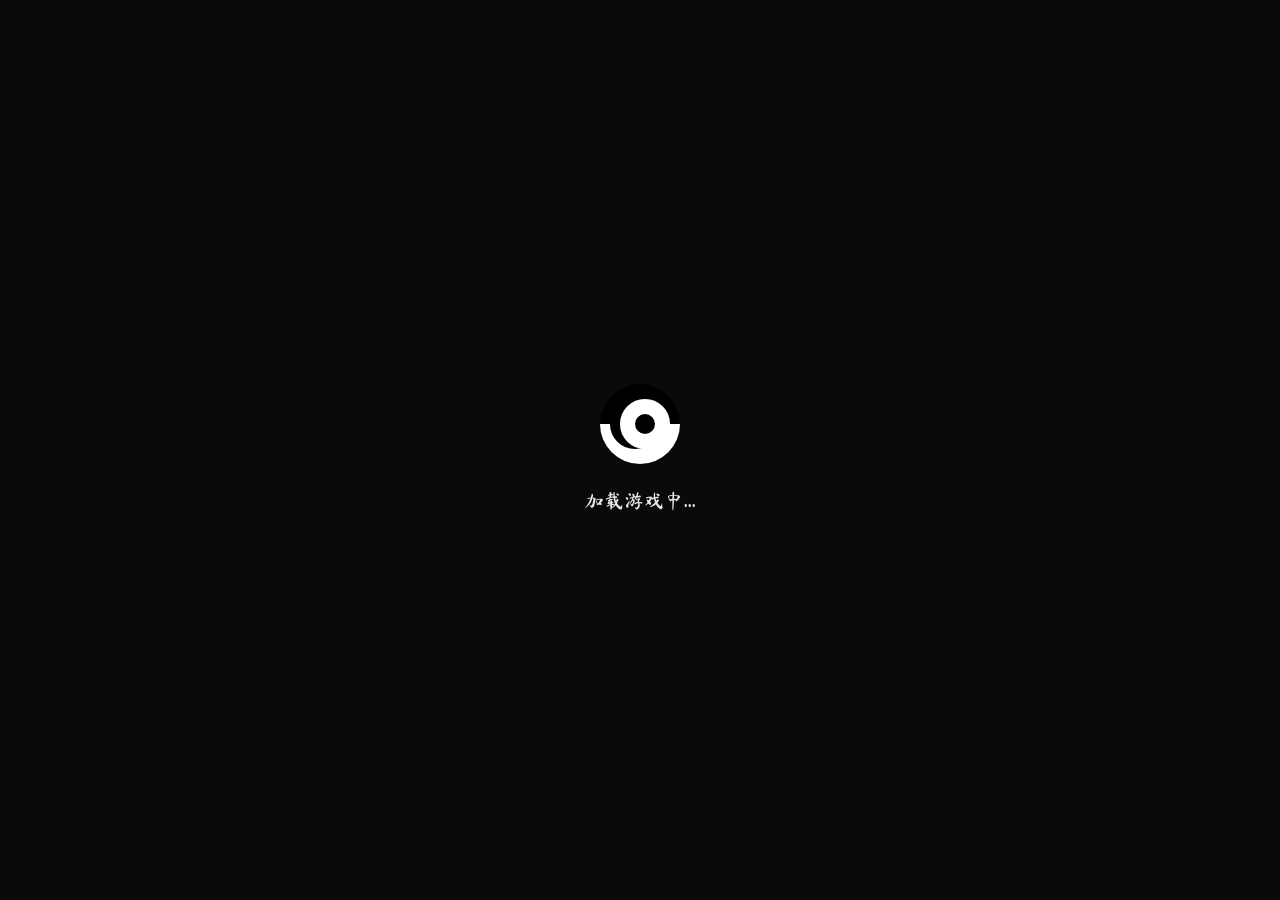
==== 游戏/index.html @ ef051c3d "init" ====
<!DOCTYPE html>
<html lang="zh-CN">
<head>
    <meta charset="UTF-8">
    <meta name="viewport" content="width=device-width, initial-scale=1.0">
    <title>悬观谜案：百年轮回 - 文字交互式解密游戏</title>
    <link rel="stylesheet" href="style.css">
    <link rel="preconnect" href="https://fonts.googleapis.com">
    <link rel="preconnect" href="https://fonts.googleapis.com">
    <link rel="preconnect" href="https://fonts.googleapis.com">
    <link href="https://fonts.googleapis.com/css2?family=Ma+Shan+Zheng&family=Noto+Serif+SC:wght@400;700&family=ZCOOL+QingKe+HuangYou&display=swap" rel="stylesheet">
    <link rel="stylesheet" href="https://cdnjs.cloudflare.com/ajax/libs/font-awesome/6.4.0/css/all.min.css">
</head>
<body>
    <div class="game-container">
        <!-- 顶部标题栏 -->
        <header class="game-header">
            <div class="header-left">
                <h1 class="game-title"><i class="fas fa-mountain-sun"></i> 悬观谜案：百年轮回</h1>
                <div class="chapter-info">第一章：风雪赴约</div>
            </div>
            <div class="header-right">
                <div class="time-display">
                    <i class="fas fa-clock"></i> <span id="game-time">2025-01-15 15:00</span>
                </div>
                <div class="weather-display">
                    <i class="fas fa-snowflake"></i> <span id="game-weather">暴雪</span>
                </div>
                <div class="sanity-display">
                    <i class="fas fa-brain"></i> 理智: <span id="sanity-value">100</span>/100
                </div>
            </div>
        </header>

        <div class="main-content">
            <!-- 左侧主游戏区域 -->
            <div class="game-area">
                <!-- 环境描述区域 -->
                <div class="scene-container">
                    <div class="scene-header">
                        <h2><i class="fas fa-map-marker-alt"></i> <span id="location-name">当前位置</span></h2>
                        <div class="location-path" id="location-path">山门 > 前院</div>
                    </div>
                    <div class="scene-description" id="scene-description">
                        <!-- 场景描述将通过JavaScript动态填充 -->
                        加载中...
                    </div>
                </div>

                <!-- 操作反馈区域 -->
                <div class="feedback-container">
                    <div class="feedback-header">
                        <h3><i class="fas fa-scroll"></i> 操作记录</h3>
                        <button class="clear-btn" id="clear-feedback"><i class="fas fa-trash"></i> 清空</button>
                    </div>
                    <div class="feedback-content" id="feedback-content">
                        <div class="feedback-item system">系统：游戏开始。欢迎来到《悬观谜案：百年轮回》。</div>
                    </div>
                </div>

                <!-- 命令输入区域 -->
                <div class="input-container">
                    <div class="input-header">
                        <h3><i class="fas fa-terminal"></i> 命令输入</h3>
                        <div class="input-hint">点击上方高亮文字互动，或在此输入命令</div>
                    </div>
                    <div class="input-area">
                        <input type="text" id="command-input" placeholder="输入命令，如：查看 石狮、前往 三清殿、使用 钥匙...">
                        <button id="send-command"><i class="fas fa-paper-plane"></i> 执行</button>
                    </div>
                </div>
            </div>

            <!-- 右侧信息面板 -->
            <div class="sidebar">
                <!-- 快捷按钮区域 -->
                <div class="quick-buttons">
                    <button class="quick-btn" id="btn-inventory">
                        <i class="fas fa-backpack"></i> 道具 <span class="badge" id="inventory-count">0/12</span>
                    </button>
                    <button class="quick-btn" id="btn-map">
                        <i class="fas fa-map"></i> 地图
                    </button>
                    <button class="quick-btn" id="btn-notebook">
                        <i class="fas fa-book"></i> 笔记 <span class="badge" id="clue-count">0</span>
                    </button>
                    <button class="quick-btn" id="btn-tasks">
                        <i class="fas fa-tasks"></i> 任务 <span class="badge" id="task-count">0</span>
                    </button>
                    <button class="quick-btn" id="btn-save">
                        <i class="fas fa-save"></i> 保存
                    </button>
                    <button class="quick-btn" id="btn-load">
                        <i class="fas fa-folder-open"></i> 加载
                    </button>
                    <button class="quick-btn" id="btn-settings">
                        <i class="fas fa-cog"></i> 设置
                    </button>
                    <button class="quick-btn" id="btn-help">
                        <i class="fas fa-question-circle"></i> 帮助
                    </button>
                </div>

                <!-- 道具库存面板 -->
                <div class="panel inventory-panel" id="inventory-panel">
                    <div class="panel-header">
                        <h3><i class="fas fa-backpack"></i> 道具库存</h3>
                        <button class="panel-close" id="close-inventory"><i class="fas fa-times"></i></button>
                    </div>
                    <div class="panel-content">
                        <div class="inventory-grid" id="inventory-grid">
                            <!-- 道具槽位将通过JavaScript动态生成 -->
                        </div>
                        <div class="selected-item" id="selected-item-info">
                            <p>点击道具查看详细信息</p>
                        </div>
                        <div class="item-actions" id="item-actions">
                            <button class="action-btn" id="use-item" disabled><i class="fas fa-hand-pointer"></i> 使用</button>
                            <button class="action-btn" id="examine-item" disabled><i class="fas fa-search"></i> 查看</button>
                            <button class="action-btn" id="drop-item" disabled><i class="fas fa-trash"></i> 丢弃</button>
                            <button class="action-btn" id="combine-item" disabled><i class="fas fa-link"></i> 组合</button>
                        </div>
                    </div>
                </div>

                <!-- 任务面板 -->
                <div class="panel tasks-panel" id="tasks-panel">
                    <div class="panel-header">
                        <h3><i class="fas fa-tasks"></i> 任务日志</h3>
                        <button class="panel-close" id="close-tasks"><i class="fas fa-times"></i></button>
                    </div>
                    <div class="panel-content">
                        <div class="tasks-list" id="tasks-list">
                            <!-- 任务列表将通过JavaScript动态生成 -->
                        </div>
                    </div>
                </div>

                <!-- 地图面板 -->
                <div class="panel map-panel" id="map-panel">
                    <div class="panel-header">
                        <h3><i class="fas fa-map"></i> 道观地图</h3>
                        <button class="panel-close" id="close-map"><i class="fas fa-times"></i></button>
                    </div>
                    <div class="panel-content">
                        <div class="map-display" id="map-display">
                            <!-- 地图将通过JavaScript动态生成 -->
                        </div>
                        <div class="map-legend">
                            <div class="legend-item"><span class="legend-color current"></span> 当前位置</div>
                            <div class="legend-item"><span class="legend-color visited"></span> 已探索</div>
                            <div class="legend-item"><span class="legend-color locked"></span> 未解锁</div>
                        </div>
                    </div>
                </div>

                <!-- 笔记面板 -->
                <div class="panel notebook-panel" id="notebook-panel">
                    <div class="panel-header">
                        <h3><i class="fas fa-book"></i> 调查笔记</h3>
                        <button class="panel-close" id="close-notebook"><i class="fas fa-times"></i></button>
                    </div>
                    <div class="panel-content">
                        <div class="clues-list" id="clues-list">
                            <!-- 线索列表将通过JavaScript动态生成 -->
                        </div>
                    </div>
                </div>
            </div>
        </div>

        <!-- 底部状态栏 -->
        <footer class="game-footer">
            <div class="footer-left">
                <div class="player-info">
                    <span class="player-name">林墨</span>
                    <span class="player-title">土木工程专业学生</span>
                </div>
                <div class="game-progress">
                    进度: <span id="progress-value">0%</span>
                </div>
            </div>
            <div class="footer-center">
                <div class="navigation-buttons">
                    <button class="nav-btn" id="btn-north" disabled><i class="fas fa-arrow-up"></i> 北</button>
                    <button class="nav-btn" id="btn-west" disabled><i class="fas fa-arrow-left"></i> 西</button>
                    <button class="nav-btn" id="btn-east" disabled><i class="fas fa-arrow-right"></i> 东</button>
                    <button class="nav-btn" id="btn-south" disabled><i class="fas fa-arrow-down"></i> 南</button>
                </div>
            </div>
            <div class="footer-right">
                <div class="system-info">
                    <span class="version">v1.0</span>
                    <span class="autosave" id="autosave-status"><i class="fas fa-save"></i> 自动保存: 开启</span>
                </div>
            </div>
        </footer>
    </div>

    <!-- 模态对话框 -->
    <div class="modal" id="dialog-modal">
        <div class="modal-content">
            <div class="modal-header">
                <h3 id="dialog-npc-name">对话</h3>
                <button class="modal-close" id="close-dialog"><i class="fas fa-times"></i></button>
            </div>
            <div class="modal-body">
                <div class="dialog-content" id="dialog-content">
                    <!-- 对话内容将通过JavaScript动态填充 -->
                </div>
                <div class="dialog-options" id="dialog-options">
                    <!-- 对话选项将通过JavaScript动态生成 -->
                </div>
            </div>
        </div>
    </div>

    <div class="modal" id="hint-modal">
        <div class="modal-content hint-modal">
            <div class="modal-header">
                <h3><i class="fas fa-lightbulb"></i> 提示</h3>
                <button class="modal-close" id="close-hint"><i class="fas fa-times"></i></button>
            </div>
            <div class="modal-body">
                <div class="hint-content" id="hint-content">
                    <!-- 提示内容将通过JavaScript动态填充 -->
                </div>
            </div>
        </div>
    </div>

    <div class="modal" id="item-modal">
        <div class="modal-content item-modal">
            <div class="modal-header">
                <h3 id="item-modal-title">道具详情</h3>
                <button class="modal-close" id="close-item-modal"><i class="fas fa-times"></i></button>
            </div>
            <div class="modal-body">
                <div class="item-modal-content" id="item-modal-content">
                    <!-- 道具详情内容将通过JavaScript动态填充 -->
                </div>
            </div>
        </div>
    </div>

    <!-- 交互对象详情模态框 -->
    <div class="modal" id="interactive-modal">
        <div class="modal-content interactive-modal">
            <div class="modal-header">
                <h3 id="interactive-modal-title">交互对象</h3>
                <button class="modal-close" id="close-interactive"><i class="fas fa-times"></i></button>
            </div>
            <div class="modal-body">
                <div class="interactive-modal-content" id="interactive-modal-content">
                    <!-- 交互对象详情内容将通过JavaScript动态填充 -->
                </div>
                <div class="interactive-modal-actions" id="interactive-modal-actions">
                    <!-- 交互操作按钮将通过JavaScript动态生成 -->
                </div>
            </div>
        </div>
    </div>

    <!-- 加载遮罩 -->
    <div class="loading-overlay" id="loading-overlay">
        <div class="loading-content">
            <div class="loading-spinner">
                <div class="yin-yang"></div>
            </div>
            <div class="loading-text">加载游戏中...</div>
        </div>
    </div>

    <script src="script.js"></script>
</body>
</html>
---- 游戏/style.css ----
/* 《悬观谜案：百年轮回》文字交互式解密游戏样式 */
/* 中式恐怖悬疑风格 v1.0 - 参考2023年以后风格 */

:root {
    /* 主色调 - 中式恐怖悬疑风格 */
    --color-primary: #8b0000; /* 暗红色，象征血液、朱砂 */
    --color-primary-light: #b22222;
    --color-primary-dark: #5a0000;

    /* 背景色调 */
    --color-bg-dark: #0a0a0a; /* 纯黑背景 */
    --color-bg-main: #111111; /* 主背景 */
    --color-bg-secondary: #1a1a1a; /* 次级背景 */
    --color-bg-panel: #222222; /* 面板背景 */
    --color-bg-hover: #2a2a2a; /* 悬停背景 */

    /* 文字色调 */
    --color-text-primary: #e8e8e8; /* 主要文字 */
    --color-text-secondary: #aaaaaa; /* 次要文字 */
    --color-text-muted: #666666; /* 弱化文字 */
    --color-text-highlight: #ffd700; /* 高亮文字（金色） */

    /* 交互标注颜色 */
    --color-interact-blue: #4a90e2; /* 蓝色 - 可检查 */
    --color-interact-green: #32cd32; /* 绿色 - 可收集 */
    --color-interact-yellow: #ffcc00; /* 黄色 - 重要线索 */
    --color-interact-red: #ff4444; /* 红色 - 危险/机关 */
    --color-interact-purple: #9b59b6; /* 紫色 - NPC */
    --color-interact-orange: #ff8c00; /* 橙色 - 可互动设备 */

    /* 状态颜色 */
    --color-success: #27ae60; /* 成功 */
    --color-warning: #f39c12; /* 警告 */
    --color-danger: #e74c3c; /* 危险 */
    --color-info: #3498db; /* 信息 */

    /* 边框和阴影 */
    --border-radius: 4px;
    --border-color: #333333;
    --border-color-light: #444444;
    --shadow-light: 0 2px 8px rgba(0, 0, 0, 0.3);
    --shadow-medium: 0 4px 16px rgba(0, 0, 0, 0.5);
    --shadow-heavy: 0 8px 32px rgba(139, 0, 0, 0.3);

    /* 动画 */
    --transition-fast: 0.2s ease;
    --transition-normal: 0.3s ease;
    --transition-slow: 0.5s ease;

    /* 字体 */
    --font-heading: 'Ma Shan Zheng', 'Noto Serif SC', serif;
    --font-body: 'Noto Serif SC', serif;
    --font-mono: 'ZCOOL QingKe HuangYou', monospace;
}

/* 基础样式重置 */
* {
    margin: 0;
    padding: 0;
    box-sizing: border-box;
}

body {
    font-family: var(--font-body);
    font-size: 16px;
    line-height: 1.6;
    color: var(--color-text-primary);
    background-color: var(--color-bg-dark);
    background-image:
        radial-gradient(circle at 10% 20%, rgba(139, 0, 0, 0.05) 0%, transparent 20%),
        radial-gradient(circle at 90% 80%, rgba(139, 0, 0, 0.05) 0%, transparent 20%);
    min-height: 100vh;
    overflow-x: hidden;
}

/* 游戏容器 */
.game-container {
    display: flex;
    flex-direction: column;
    min-height: 100vh;
    max-width: 1600px;
    margin: 0 auto;
    background-color: var(--color-bg-main);
    box-shadow: var(--shadow-heavy);
    position: relative;
    overflow: hidden;
}

/* 顶部标题栏 */
.game-header {
    display: flex;
    justify-content: space-between;
    align-items: center;
    padding: 12px 24px;
    background-color: var(--color-bg-secondary);
    border-bottom: 2px solid var(--color-primary);
    position: relative;
    overflow: hidden;
}

.game-header::before {
    content: "";
    position: absolute;
    top: 0;
    left: 0;
    right: 0;
    height: 1px;
    background: linear-gradient(90deg, transparent, var(--color-primary), transparent);
    animation: pulse 3s infinite;
}

@keyframes pulse {
    0%, 100% { opacity: 0.3; }
    50% { opacity: 0.8; }
}

.header-left {
    display: flex;
    flex-direction: column;
    gap: 4px;
}

.game-title {
    font-family: var(--font-heading);
    font-size: 24px;
    color: var(--color-text-primary);
    display: flex;
    align-items: center;
    gap: 10px;
}

.game-title i {
    color: var(--color-primary);
}

.chapter-info {
    font-family: var(--font-mono);
    font-size: 14px;
    color: var(--color-text-secondary);
    background-color: rgba(139, 0, 0, 0.1);
    padding: 2px 8px;
    border-radius: var(--border-radius);
    border-left: 2px solid var(--color-primary);
}

.header-right {
    display: flex;
    gap: 20px;
    align-items: center;
}

.time-display, .weather-display, .sanity-display {
    display: flex;
    align-items: center;
    gap: 6px;
    font-size: 14px;
    padding: 4px 10px;
    background-color: rgba(0, 0, 0, 0.3);
    border-radius: var(--border-radius);
    border: 1px solid var(--border-color);
}

.time-display i, .weather-display i, .sanity-display i {
    color: var(--color-primary);
}

#sanity-value {
    font-weight: bold;
    color: var(--color-text-highlight);
}

/* 主内容区域 */
.main-content {
    display: flex;
    flex: 1;
    min-height: 0;
}

/* 左侧游戏区域 */
.game-area {
    flex: 1;
    display: flex;
    flex-direction: column;
    padding: 20px;
    gap: 20px;
    min-width: 0;
}

/* 场景容器 */
.scene-container {
    background-color: var(--color-bg-panel);
    border-radius: var(--border-radius);
    border: 1px solid var(--border-color);
    box-shadow: var(--shadow-light);
    overflow: hidden;
}

.scene-header {
    display: flex;
    justify-content: space-between;
    align-items: center;
    padding: 12px 20px;
    background-color: rgba(139, 0, 0, 0.1);
    border-bottom: 1px solid var(--border-color);
}

.scene-header h2 {
    font-size: 18px;
    display: flex;
    align-items: center;
    gap: 8px;
}

.scene-header i {
    color: var(--color-primary);
}

.location-path {
    font-family: var(--font-mono);
    font-size: 14px;
    color: var(--color-text-secondary);
}

.scene-description {
    padding: 20px;
    line-height: 1.8;
    font-size: 17px;
    min-height: 200px;
    max-height: 400px;
    overflow-y: auto;
}

/* 交互标注颜色样式 */
.interactable {
    cursor: pointer;
    padding: 1px 3px;
    border-radius: 2px;
    transition: all var(--transition-fast);
    text-decoration: underline;
    text-decoration-style: dotted;
    text-underline-offset: 3px;
}

.interactable:hover {
    text-decoration-style: solid;
    filter: brightness(1.2);
}

.blue-highlight {
    color: var(--color-interact-blue);
    text-decoration-color: var(--color-interact-blue);
}

.green-highlight {
    color: var(--color-interact-green);
    text-decoration-color: var(--color-interact-green);
}

.yellow-highlight {
    color: var(--color-interact-yellow);
    text-decoration-color: var(--color-interact-yellow);
}

.red-highlight {
    color: var(--color-interact-red);
    text-decoration-color: var(--color-interact-red);
}

.purple-highlight {
    color: var(--color-interact-purple);
    text-decoration-color: var(--color-interact-purple);
}

.orange-highlight {
    color: var(--color-interact-orange);
    text-decoration-color: var(--color-interact-orange);
}

/* 操作反馈区域 */
.feedback-container {
    background-color: var(--color-bg-panel);
    border-radius: var(--border-radius);
    border: 1px solid var(--border-color);
    box-shadow: var(--shadow-light);
    overflow: hidden;
    flex: 0 0 200px;
    display: flex;
    flex-direction: column;
}

.feedback-header {
    display: flex;
    justify-content: space-between;
    align-items: center;
    padding: 10px 20px;
    background-color: rgba(0, 0, 0, 0.2);
    border-bottom: 1px solid var(--border-color);
}

.feedback-header h3 {
    font-size: 16px;
    display: flex;
    align-items: center;
    gap: 8px;
}

.clear-btn {
    background-color: transparent;
    border: 1px solid var(--border-color);
    color: var(--color-text-secondary);
    padding: 4px 10px;
    border-radius: var(--border-radius);
    cursor: pointer;
    font-size: 12px;
    transition: all var(--transition-fast);
}

.clear-btn:hover {
    background-color: rgba(139, 0, 0, 0.1);
    color: var(--color-text-primary);
}

.feedback-content {
    padding: 10px 20px;
    overflow-y: auto;
    flex: 1;
    font-family: var(--font-mono);
    font-size: 14px;
}

.feedback-item {
    margin-bottom: 8px;
    padding: 6px 10px;
    border-radius: 3px;
    border-left: 3px solid transparent;
}

.feedback-item.system {
    border-left-color: var(--color-info);
    background-color: rgba(52, 152, 219, 0.05);
}

.feedback-item.success {
    border-left-color: var(--color-success);
    background-color: rgba(39, 174, 96, 0.05);
}

.feedback-item.warning {
    border-left-color: var(--color-warning);
    background-color: rgba(243, 156, 18, 0.05);
}

.feedback-item.danger {
    border-left-color: var(--color-danger);
    background-color: rgba(231, 76, 60, 0.05);
}

/* 命令输入区域 */
.input-container {
    background-color: var(--color-bg-panel);
    border-radius: var(--border-radius);
    border: 1px solid var(--border-color);
    box-shadow: var(--shadow-light);
    overflow: hidden;
}

.input-header {
    padding: 12px 20px;
    background-color: rgba(0, 0, 0, 0.2);
    border-bottom: 1px solid var(--border-color);
}

.input-header h3 {
    font-size: 16px;
    display: flex;
    align-items: center;
    gap: 8px;
    margin-bottom: 4px;
}

.input-hint {
    font-size: 13px;
    color: var(--color-text-secondary);
}

.input-area {
    display: flex;
    padding: 15px 20px;
    gap: 10px;
}

#command-input {
    flex: 1;
    padding: 12px 15px;
    background-color: rgba(0, 0, 0, 0.3);
    border: 1px solid var(--border-color);
    border-radius: var(--border-radius);
    color: var(--color-text-primary);
    font-family: var(--font-mono);
    font-size: 15px;
    transition: all var(--transition-fast);
}

#command-input:focus {
    outline: none;
    border-color: var(--color-primary);
    box-shadow: 0 0 0 2px rgba(139, 0, 0, 0.2);
}

#send-command {
    padding: 12px 20px;
    background-color: var(--color-primary);
    color: white;
    border: none;
    border-radius: var(--border-radius);
    cursor: pointer;
    font-family: var(--font-body);
    font-weight: bold;
    transition: all var(--transition-fast);
    display: flex;
    align-items: center;
    gap: 8px;
}

#send-command:hover {
    background-color: var(--color-primary-light);
    transform: translateY(-1px);
}

#send-command:active {
    transform: translateY(0);
}

/* 右侧信息面板 */
.sidebar {
    width: 320px;
    display: flex;
    flex-direction: column;
    padding: 20px;
    gap: 20px;
    background-color: var(--color-bg-secondary);
    border-left: 1px solid var(--border-color);
    overflow-y: auto;
}

/* 快捷按钮区域 */
.quick-buttons {
    display: grid;
    grid-template-columns: repeat(2, 1fr);
    gap: 10px;
}

.quick-btn {
    padding: 12px;
    background-color: var(--color-bg-panel);
    border: 1px solid var(--border-color);
    border-radius: var(--border-radius);
    color: var(--color-text-primary);
    cursor: pointer;
    font-family: var(--font-body);
    font-size: 14px;
    transition: all var(--transition-fast);
    display: flex;
    align-items: center;
    justify-content: center;
    gap: 8px;
    text-align: center;
}

.quick-btn:hover {
    background-color: var(--color-bg-hover);
    border-color: var(--color-primary);
    transform: translateY(-2px);
}

.quick-btn i {
    color: var(--color-primary);
}

.badge {
    background-color: var(--color-primary);
    color: white;
    font-size: 11px;
    padding: 1px 6px;
    border-radius: 10px;
    min-width: 20px;
    text-align: center;
}

/* 面板通用样式 */
.panel {
    background-color: var(--color-bg-panel);
    border-radius: var(--border-radius);
    border: 1px solid var(--border-color);
    box-shadow: var(--shadow-light);
    display: none;
    flex-direction: column;
    max-height: 500px;
}

.panel.active {
    display: flex;
}

.panel-header {
    display: flex;
    justify-content: space-between;
    align-items: center;
    padding: 12px 15px;
    background-color: rgba(139, 0, 0, 0.1);
    border-bottom: 1px solid var(--border-color);
}

.panel-header h3 {
    font-size: 16px;
    display: flex;
    align-items: center;
    gap: 8px;
}

.panel-close {
    background: none;
    border: none;
    color: var(--color-text-secondary);
    cursor: pointer;
    font-size: 16px;
    transition: all var(--transition-fast);
}

.panel-close:hover {
    color: var(--color-text-primary);
}

.panel-content {
    padding: 15px;
    overflow-y: auto;
    flex: 1;
}

/* 道具库存面板 */
.inventory-grid {
    display: grid;
    grid-template-columns: repeat(4, 1fr);
    gap: 10px;
    margin-bottom: 15px;
}

.inventory-slot {
    aspect-ratio: 1;
    background-color: rgba(0, 0, 0, 0.3);
    border: 2px solid var(--border-color);
    border-radius: var(--border-radius);
    display: flex;
    align-items: center;
    justify-content: center;
    cursor: pointer;
    transition: all var(--transition-fast);
    position: relative;
}

.inventory-slot:hover {
    border-color: var(--color-primary);
    background-color: rgba(139, 0, 0, 0.1);
}

.inventory-slot.selected {
    border-color: var(--color-text-highlight);
    background-color: rgba(255, 215, 0, 0.1);
}

.inventory-slot.empty {
    opacity: 0.3;
}

.item-icon {
    font-size: 24px;
    color: var(--color-primary);
}

.item-quantity {
    position: absolute;
    bottom: 2px;
    right: 2px;
    background-color: var(--color-primary);
    color: white;
    font-size: 10px;
    padding: 1px 4px;
    border-radius: 3px;
}

.selected-item {
    padding: 10px;
    background-color: rgba(0, 0, 0, 0.2);
    border-radius: var(--border-radius);
    margin-bottom: 15px;
    min-height: 60px;
}

.item-actions {
    display: grid;
    grid-template-columns: repeat(2, 1fr);
    gap: 8px;
}

.action-btn {
    padding: 8px;
    background-color: rgba(139, 0, 0, 0.2);
    border: 1px solid var(--border-color);
    border-radius: var(--border-radius);
    color: var(--color-text-primary);
    cursor: pointer;
    font-size: 13px;
    transition: all var(--transition-fast);
    display: flex;
    align-items: center;
    justify-content: center;
    gap: 5px;
}

.action-btn:hover:not(:disabled) {
    background-color: rgba(139, 0, 0, 0.4);
    border-color: var(--color-primary);
}

.action-btn:disabled {
    opacity: 0.3;
    cursor: not-allowed;
}

/* 任务面板 */
.tasks-list {
    display: flex;
    flex-direction: column;
    gap: 10px;
}

.task-item {
    padding: 10px;
    background-color: rgba(0, 0, 0, 0.2);
    border-radius: var(--border-radius);
    border-left: 3px solid transparent;
}

.task-item.active {
    border-left-color: var(--color-primary);
    background-color: rgba(139, 0, 0, 0.1);
}

.task-item.completed {
    border-left-color: var(--color-success);
    opacity: 0.7;
}

.task-title {
    font-weight: bold;
    margin-bottom: 5px;
    display: flex;
    align-items: center;
    gap: 8px;
}

.task-steps {
    font-size: 13px;
    color: var(--color-text-secondary);
}

.task-step {
    display: flex;
    align-items: center;
    gap: 6px;
    margin-bottom: 3px;
}

.task-step.completed {
    color: var(--color-success);
}

.task-step i {
    font-size: 12px;
}

/* 地图面板 */
.map-display {
    background-color: rgba(0, 0, 0, 0.3);
    border-radius: var(--border-radius);
    padding: 15px;
    margin-bottom: 15px;
    min-height: 200px;
    display: flex;
    align-items: center;
    justify-content: center;
    font-family: var(--font-mono);
    color: var(--color-text-muted);
}

.map-legend {
    display: flex;
    flex-direction: column;
    gap: 8px;
}

.legend-item {
    display: flex;
    align-items: center;
    gap: 8px;
    font-size: 13px;
}

.legend-color {
    width: 12px;
    height: 12px;
    border-radius: 2px;
}

.legend-color.current {
    background-color: var(--color-primary);
}

.legend-color.visited {
    background-color: var(--color-interact-blue);
}

.legend-color.locked {
    background-color: var(--color-text-muted);
}

/* 笔记面板 */
.clues-list {
    display: flex;
    flex-direction: column;
    gap: 10px;
}

.clue-item {
    padding: 10px;
    background-color: rgba(0, 0, 0, 0.2);
    border-radius: var(--border-radius);
    border-left: 3px solid var(--color-interact-yellow);
}

.clue-title {
    font-weight: bold;
    margin-bottom: 5px;
    display: flex;
    align-items: center;
    gap: 8px;
}

.clue-content {
    font-size: 14px;
    color: var(--color-text-secondary);
}

/* 底部状态栏 */
.game-footer {
    display: flex;
    justify-content: space-between;
    align-items: center;
    padding: 12px 24px;
    background-color: var(--color-bg-secondary);
    border-top: 1px solid var(--border-color);
}

.footer-left, .footer-center, .footer-right {
    flex: 1;
}

.footer-left {
    display: flex;
    flex-direction: column;
    gap: 4px;
}

.player-info {
    display: flex;
    align-items: center;
    gap: 10px;
}

.player-name {
    font-weight: bold;
    font-size: 16px;
}

.player-title {
    font-size: 13px;
    color: var(--color-text-secondary);
    background-color: rgba(139, 0, 0, 0.1);
    padding: 2px 8px;
    border-radius: var(--border-radius);
}

.game-progress {
    font-size: 13px;
    color: var(--color-text-secondary);
}

#progress-value {
    color: var(--color-text-highlight);
    font-weight: bold;
}

.footer-center {
    display: flex;
    justify-content: center;
}

.navigation-buttons {
    display: grid;
    grid-template-columns: repeat(2, 1fr);
    gap: 8px;
}

.nav-btn {
    padding: 8px 15px;
    background-color: rgba(139, 0, 0, 0.1);
    border: 1px solid var(--border-color);
    border-radius: var(--border-radius);
    color: var(--color-text-primary);
    cursor: pointer;
    font-size: 13px;
    transition: all var(--transition-fast);
    display: flex;
    align-items: center;
    justify-content: center;
    gap: 5px;
    min-width: 70px;
}

.nav-btn:hover:not(:disabled) {
    background-color: rgba(139, 0, 0, 0.3);
    border-color: var(--color-primary);
}

.nav-btn:disabled {
    opacity: 0.3;
    cursor: not-allowed;
}

.footer-right {
    display: flex;
    justify-content: flex-end;
    align-items: center;
    gap: 15px;
}

.system-info {
    display: flex;
    gap: 15px;
    font-size: 13px;
    color: var(--color-text-secondary);
}

.version {
    background-color: rgba(139, 0, 0, 0.1);
    padding: 2px 8px;
    border-radius: var(--border-radius);
}

.autosave i {
    color: var(--color-success);
    margin-right: 5px;
}

/* 模态对话框 */
.modal {
    display: none;
    position: fixed;
    top: 0;
    left: 0;
    width: 100%;
    height: 100%;
    background-color: rgba(0, 0, 0, 0.8);
    z-index: 1000;
    align-items: center;
    justify-content: center;
}

.modal.active {
    display: flex;
}

.modal-content {
    background-color: var(--color-bg-panel);
    border-radius: var(--border-radius);
    border: 2px solid var(--color-primary);
    width: 90%;
    max-width: 600px;
    max-height: 80vh;
    display: flex;
    flex-direction: column;
    box-shadow: var(--shadow-heavy);
    animation: modalAppear 0.3s ease;
}

@keyframes modalAppear {
    from {
        opacity: 0;
        transform: translateY(-20px);
    }
    to {
        opacity: 1;
        transform: translateY(0);
    }
}

.modal-header {
    display: flex;
    justify-content: space-between;
    align-items: center;
    padding: 15px 20px;
    background-color: rgba(139, 0, 0, 0.2);
    border-bottom: 1px solid var(--border-color);
}

.modal-header h3 {
    font-size: 18px;
}

.modal-close {
    background: none;
    border: none;
    color: var(--color-text-secondary);
    cursor: pointer;
    font-size: 20px;
    transition: all var(--transition-fast);
}

.modal-close:hover {
    color: var(--color-text-primary);
}

.modal-body {
    padding: 20px;
    overflow-y: auto;
    flex: 1;
}

/* 对话模态框 */
.dialog-content {
    margin-bottom: 20px;
    padding: 15px;
    background-color: rgba(0, 0, 0, 0.2);
    border-radius: var(--border-radius);
    border-left: 3px solid var(--color-interact-purple);
    font-size: 16px;
    line-height: 1.6;
}

.dialog-options {
    display: flex;
    flex-direction: column;
    gap: 10px;
}

.dialog-option {
    padding: 12px 15px;
    background-color: rgba(139, 0, 0, 0.1);
    border: 1px solid var(--border-color);
    border-radius: var(--border-radius);
    color: var(--color-text-primary);
    cursor: pointer;
    transition: all var(--transition-fast);
    text-align: left;
    font-size: 15px;
}

.dialog-option:hover {
    background-color: rgba(139, 0, 0, 0.3);
    border-color: var(--color-primary);
    transform: translateX(5px);
}

/* 提示模态框 */
.hint-modal {
    max-width: 500px;
}

.hint-content {
    font-size: 15px;
    line-height: 1.6;
}

/* 道具详情模态框 */
.item-modal {
    max-width: 500px;
}

.item-modal-content {
    display: flex;
    flex-direction: column;
    gap: 15px;
}

.item-modal-header {
    display: flex;
    align-items: center;
    gap: 15px;
}

.item-modal-icon {
    font-size: 40px;
    color: var(--color-primary);
}

.item-modal-title {
    font-size: 20px;
    font-weight: bold;
}

.item-modal-type {
    font-size: 14px;
    color: var(--color-text-secondary);
    background-color: rgba(139, 0, 0, 0.1);
    padding: 2px 8px;
    border-radius: var(--border-radius);
    display: inline-block;
}

.item-modal-description {
    font-size: 15px;
    line-height: 1.6;
}

/* 交互对象模态框 */
.interactive-modal {
    max-width: 500px;
}

.interactive-modal-content {
    margin-bottom: 20px;
    padding: 15px;
    background-color: rgba(0, 0, 0, 0.2);
    border-radius: var(--border-radius);
    font-size: 16px;
    line-height: 1.6;
}

.interactive-modal-actions {
    display: flex;
    flex-wrap: wrap;
    gap: 10px;
}

.interactive-action-btn {
    flex: 1;
    min-width: 120px;
    padding: 12px 15px;
    background-color: rgba(139, 0, 0, 0.1);
    border: 1px solid var(--border-color);
    border-radius: var(--border-radius);
    color: var(--color-text-primary);
    font-family: var(--font-body);
    font-size: 14px;
    cursor: pointer;
    transition: all var(--transition-fast);
    text-align: center;
}

.interactive-action-btn:hover {
    background-color: rgba(139, 0, 0, 0.3);
    border-color: var(--color-primary);
    transform: translateY(-2px);
}

.interactive-action-btn:disabled {
    opacity: 0.5;
    cursor: not-allowed;
    transform: none;
}

.interactive-action-btn:disabled:hover {
    background-color: rgba(139, 0, 0, 0.1);
    border-color: var(--border-color);
    transform: none;
}

/* 加载遮罩 */
.loading-overlay {
    position: fixed;
    top: 0;
    left: 0;
    width: 100%;
    height: 100%;
    background-color: var(--color-bg-dark);
    z-index: 2000;
    display: flex;
    align-items: center;
    justify-content: center;
}

.loading-content {
    text-align: center;
    display: flex;
    flex-direction: column;
    align-items: center;
    gap: 20px;
}

.loading-spinner {
    width: 80px;
    height: 80px;
    position: relative;
}

.yin-yang {
    width: 80px;
    height: 80px;
    background: linear-gradient(to bottom, #000 0%, #000 50%, #fff 50%, #fff 100%);
    border-radius: 50%;
    position: relative;
    animation: spin 3s linear infinite;
}

.yin-yang::before, .yin-yang::after {
    content: "";
    position: absolute;
    width: 20px;
    height: 20px;
    border-radius: 50%;
    top: 50%;
    transform: translateY(-50%);
}

.yin-yang::before {
    background: white;
    left: 10px;
    border: 15px solid black;
}

.yin-yang::after {
    background: black;
    right: 10px;
    border: 15px solid white;
}

@keyframes spin {
    0% { transform: rotate(0deg); }
    100% { transform: rotate(360deg); }
}

.loading-text {
    font-family: var(--font-heading);
    font-size: 20px;
    color: var(--color-text-primary);
}

/* 响应式设计 */
@media (max-width: 1200px) {
    .main-content {
        flex-direction: column;
    }

    .sidebar {
        width: 100%;
        flex-direction: row;
        flex-wrap: wrap;
        border-left: none;
        border-top: 1px solid var(--border-color);
    }

    .panel {
        flex: 1;
        min-width: 300px;
    }
}

@media (max-width: 768px) {
    .game-header {
        flex-direction: column;
        gap: 10px;
        text-align: center;
    }

    .header-right {
        flex-wrap: wrap;
        justify-content: center;
    }

    .game-footer {
        flex-direction: column;
        gap: 15px;
        text-align: center;
    }

    .footer-left, .footer-center, .footer-right {
        width: 100%;
    }

    .navigation-buttons {
        justify-content: center;
    }

    .inventory-grid {
        grid-template-columns: repeat(3, 1fr);
    }

    .quick-buttons {
        grid-template-columns: repeat(4, 1fr);
    }
}

@media (max-width: 480px) {
    .game-area, .sidebar {
        padding: 10px;
    }

    .inventory-grid {
        grid-template-columns: repeat(2, 1fr);
    }

    .quick-buttons {
        grid-template-columns: repeat(2, 1fr);
    }

    .scene-description {
        font-size: 15px;
        padding: 15px;
    }

    .input-area {
        flex-direction: column;
    }

    #send-command {
        width: 100%;
    }
}

/* 滚动条样式 */
::-webkit-scrollbar {
    width: 8px;
    height: 8px;
}

::-webkit-scrollbar-track {
    background: rgba(0, 0, 0, 0.2);
    border-radius: 4px;
}

::-webkit-scrollbar-thumb {
    background: var(--color-primary);
    border-radius: 4px;
}

::-webkit-scrollbar-thumb:hover {
    background: var(--color-primary-light);
}
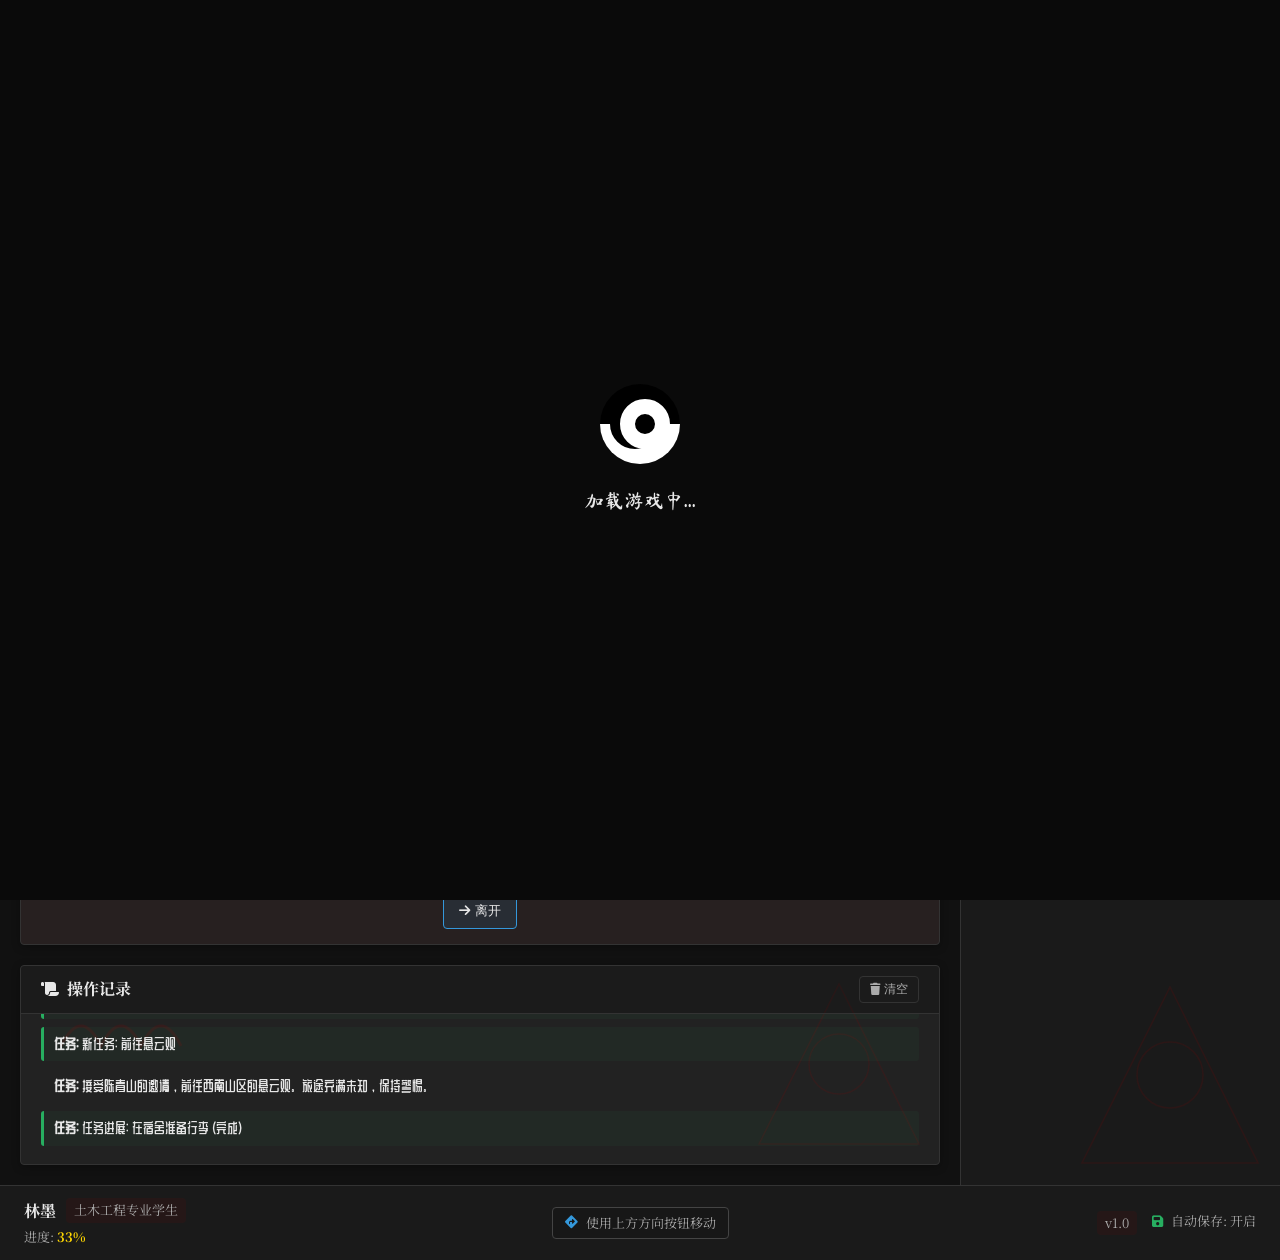
==== commit 29f37163: "button" ====
--- a/游戏/index.html
+++ b/游戏/index.html
@@ -41,9 +41,34 @@
                         <h2><i class="fas fa-map-marker-alt"></i> <span id="location-name">当前位置</span></h2>
                         <div class="location-path" id="location-path">山门 > 前院</div>
                     </div>
+                    <!-- 场景图片 -->
+                    <div class="scene-image-container" id="scene-image-container">
+                        <div class="scene-image-placeholder">
+                            <i class="fas fa-image"></i>
+                            <span>场景图片加载中...</span>
+                        </div>
+                    </div>
                     <div class="scene-description" id="scene-description">
                         <!-- 场景描述将通过JavaScript动态填充 -->
                         加载中...
+                    </div>
+
+                    <!-- 场景导航按钮 -->
+                    <div class="scene-navigation">
+                        <div class="navigation-container">
+                            <!-- 标准方向按钮 -->
+                            <div class="standard-nav-buttons">
+                                <button class="nav-btn" id="btn-north" disabled><i class="fas fa-arrow-up"></i> 北</button>
+                                <button class="nav-btn" id="btn-west" disabled><i class="fas fa-arrow-left"></i> 西</button>
+                                <button class="nav-btn" id="btn-east" disabled><i class="fas fa-arrow-right"></i> 东</button>
+                                <button class="nav-btn" id="btn-south" disabled><i class="fas fa-arrow-down"></i> 南</button>
+                            </div>
+
+                            <!-- 特殊方向按钮容器 -->
+                            <div class="special-nav-buttons" id="special-nav-buttons">
+                                <!-- 特殊方向按钮将通过JavaScript动态生成 -->
+                            </div>
+                        </div>
                     </div>
                 </div>
 
@@ -181,11 +206,9 @@
                 </div>
             </div>
             <div class="footer-center">
-                <div class="navigation-buttons">
-                    <button class="nav-btn" id="btn-north" disabled><i class="fas fa-arrow-up"></i> 北</button>
-                    <button class="nav-btn" id="btn-west" disabled><i class="fas fa-arrow-left"></i> 西</button>
-                    <button class="nav-btn" id="btn-east" disabled><i class="fas fa-arrow-right"></i> 东</button>
-                    <button class="nav-btn" id="btn-south" disabled><i class="fas fa-arrow-down"></i> 南</button>
+                <div class="footer-navigation-info">
+                    <i class="fas fa-directions"></i>
+                    <span>使用上方方向按钮移动</span>
                 </div>
             </div>
             <div class="footer-right">
--- a/游戏/style.css
+++ b/游戏/style.css
@@ -51,6 +51,11 @@
     --font-heading: 'Ma Shan Zheng', 'Noto Serif SC', serif;
     --font-body: 'Noto Serif SC', serif;
     --font-mono: 'ZCOOL QingKe HuangYou', monospace;
+
+    /* 道教风格背景图案 - 优化版本，暗色但可见 */
+    --pattern-cloud: url('data:image/svg+xml;charset=utf-8,%3Csvg%20xmlns%3D%22http%3A%2F%2Fwww.w3.org%2F2000%2Fsvg%22%20width%3D%22100%22%20height%3D%22100%22%20viewBox%3D%220%200%20100%20100%22%3E%3Cpath%20d%3D%22M20%2C40%20Q30%2C20%2040%2C40%20Q50%2C20%2060%2C40%20Q70%2C20%2080%2C40%22%20fill%3D%22none%22%20stroke%3D%22rgba(139%2C0%2C0%2C0.3)%22%20stroke-width%3D%221.5%22%20opacity%3D%220.6%22%2F%3E%3C%2Fsvg%3E');
+    --pattern-yinyang: url('data:image/svg+xml;charset=utf-8,%3Csvg%20xmlns%3D%22http%3A%2F%2Fwww.w3.org%2F2000%2Fsvg%22%20width%3D%22100%22%20height%3D%22100%22%20viewBox%3D%220%200%20100%20100%22%3E%3Ccircle%20cx%3D%2250%22%20cy%3D%2250%22%20r%3D%2240%22%20fill%3D%22none%22%20stroke%3D%22rgba(139%2C0%2C0%2C0.4)%22%20stroke-width%3D%221.5%22%20opacity%3D%220.6%22%2F%3E%3Cpath%20d%3D%22M50%2C10%20A40%2C40%200%200%2C1%2050%2C90%20A20%2C20%200%200%2C0%2050%2C50%20A20%2C20%200%200%2C1%2050%2C10%22%20fill%3D%22rgba(139%2C0%2C0%2C0.25)%22%20opacity%3D%220.6%22%2F%3E%3C%2Fsvg%3E');
+    --pattern-taoist: url('data:image/svg+xml;charset=utf-8,%3Csvg%20xmlns%3D%22http%3A%2F%2Fwww.w3.org%2F2000%2Fsvg%22%20width%3D%22200%22%20height%3D%22200%22%20viewBox%3D%220%200%20200%20200%22%3E%3Cpath%20d%3D%22M100%2C20%20L180%2C180%20L20%2C180%20Z%22%20fill%3D%22none%22%20stroke%3D%22rgba(139%2C0%2C0%2C0.25)%22%20stroke-width%3D%221.5%22%20opacity%3D%220.6%22%2F%3E%3Ccircle%20cx%3D%22100%22%20cy%3D%22100%22%20r%3D%2230%22%20fill%3D%22none%22%20stroke%3D%22rgba(139%2C0%2C0%2C0.25)%22%20stroke-width%3D%221.5%22%20opacity%3D%220.6%22%2F%3E%3C%2Fsvg%3E');
 }
 
 /* 基础样式重置 */
@@ -81,6 +86,11 @@
     max-width: 1600px;
     margin: 0 auto;
     background-color: var(--color-bg-main);
+    background-image: var(--pattern-taoist), var(--pattern-yinyang);
+    background-size: 400px 400px, 300px 300px;
+    background-position: center, 10% 20%;
+    background-repeat: no-repeat;
+    background-attachment: fixed;
     box-shadow: var(--shadow-heavy);
     position: relative;
     overflow: hidden;
@@ -93,6 +103,10 @@
     align-items: center;
     padding: 12px 24px;
     background-color: var(--color-bg-secondary);
+    background-image: var(--pattern-cloud), var(--pattern-yinyang);
+    background-size: 200px 200px, 150px 150px;
+    background-position: 10% 50%, 90% 50%;
+    background-repeat: no-repeat;
     border-bottom: 2px solid var(--color-primary);
     position: relative;
     overflow: hidden;
@@ -122,11 +136,28 @@
 
 .game-title {
     font-family: var(--font-heading);
-    font-size: 24px;
-    color: var(--color-text-primary);
-    display: flex;
-    align-items: center;
-    gap: 10px;
+    font-size: 26px;
+    color: var(--color-text-highlight);
+    display: flex;
+    align-items: center;
+    gap: 12px;
+    text-shadow:
+        0 0 5px rgba(139, 0, 0, 0.5),
+        0 0 10px rgba(139, 0, 0, 0.3),
+        0 2px 0 rgba(0, 0, 0, 0.5);
+    position: relative;
+    padding: 5px 15px;
+    background:
+        var(--pattern-cloud),
+        linear-gradient(to right, rgba(139, 0, 0, 0.1), rgba(0, 0, 0, 0.3), rgba(139, 0, 0, 0.1));
+    background-size: 300px 300px, auto;
+    background-position: center center;
+    background-repeat: no-repeat;
+    border-radius: var(--border-radius);
+    border: 1px solid rgba(139, 0, 0, 0.3);
+    box-shadow:
+        inset 0 0 20px rgba(0, 0, 0, 0.5),
+        0 2px 4px rgba(0, 0, 0, 0.3);
 }
 
 .game-title i {
@@ -189,10 +220,17 @@
 /* 场景容器 */
 .scene-container {
     background-color: var(--color-bg-panel);
+    background-image: var(--pattern-cloud), var(--pattern-taoist);
+    background-size: 400px 400px, 300px 300px;
+    background-position: right bottom, left top;
+    background-repeat: no-repeat;
     border-radius: var(--border-radius);
     border: 1px solid var(--border-color);
     box-shadow: var(--shadow-light);
     overflow: hidden;
+    display: flex;
+    flex-direction: column;
+    min-height: 400px;
 }
 
 .scene-header {
@@ -202,6 +240,7 @@
     padding: 12px 20px;
     background-color: rgba(139, 0, 0, 0.1);
     border-bottom: 1px solid var(--border-color);
+    flex-shrink: 0;
 }
 
 .scene-header h2 {
@@ -221,13 +260,77 @@
     color: var(--color-text-secondary);
 }
 
+/* 场景图片容器 */
+.scene-image-container {
+    position: relative;
+    width: 100%;
+    aspect-ratio: 9/16; /* 9:16长宽比 */
+    background-color: rgba(0, 0, 0, 0.3);
+    overflow: hidden;
+    border-bottom: 1px solid var(--border-color);
+    flex-shrink: 0;
+}
+
+.scene-image-container img {
+    position: absolute;
+    top: 0;
+    left: 0;
+    width: 100%;
+    height: 100%;
+    object-fit: cover;
+    object-position: center;
+    opacity: 0;
+    transition: opacity 0.5s ease;
+}
+
+.scene-image-container img.loaded {
+    opacity: 1;
+}
+
+.scene-image-placeholder {
+    position: absolute;
+    top: 0;
+    left: 0;
+    width: 100%;
+    height: 100%;
+    display: flex;
+    flex-direction: column;
+    align-items: center;
+    justify-content: center;
+    color: var(--color-text-secondary);
+    gap: 15px;
+    background: linear-gradient(135deg, rgba(139, 0, 0, 0.1) 0%, rgba(0, 0, 0, 0.2) 100%);
+}
+
+.scene-image-placeholder i {
+    font-size: 48px;
+    color: var(--color-text-muted);
+}
+
+.scene-image-placeholder span {
+    font-size: 14px;
+    text-align: center;
+}
+
 .scene-description {
     padding: 20px;
     line-height: 1.8;
     font-size: 17px;
+    flex: 1;
+    overflow-y: auto;
     min-height: 200px;
-    max-height: 400px;
-    overflow-y: auto;
+}
+
+/* 场景导航区域 */
+.scene-navigation {
+    padding: 15px 20px;
+    background-color: rgba(139, 0, 0, 0.05);
+    border-top: 1px solid rgba(139, 0, 0, 0.2);
+    flex-shrink: 0;
+}
+
+.scene-navigation .navigation-container {
+    margin: 0 auto;
 }
 
 /* 交互标注颜色样式 */
@@ -279,6 +382,10 @@
 /* 操作反馈区域 */
 .feedback-container {
     background-color: var(--color-bg-panel);
+    background-image: var(--pattern-cloud), var(--pattern-taoist);
+    background-size: 200px 200px, 200px 200px;
+    background-position: left top, right bottom;
+    background-repeat: no-repeat;
     border-radius: var(--border-radius);
     border: 1px solid var(--border-color);
     box-shadow: var(--shadow-light);
@@ -355,8 +462,9 @@
     background-color: rgba(231, 76, 60, 0.05);
 }
 
-/* 命令输入区域 */
+/* 命令输入区域 - 隐藏 */
 .input-container {
+    display: none;
     background-color: var(--color-bg-panel);
     border-radius: var(--border-radius);
     border: 1px solid var(--border-color);
@@ -439,6 +547,10 @@
     padding: 20px;
     gap: 20px;
     background-color: var(--color-bg-secondary);
+    background-image: var(--pattern-yinyang), var(--pattern-taoist);
+    background-size: 250px 250px, 220px 220px;
+    background-position: left top, right bottom;
+    background-repeat: no-repeat;
     border-left: 1px solid var(--border-color);
     overflow-y: auto;
 }
@@ -490,6 +602,10 @@
 /* 面板通用样式 */
 .panel {
     background-color: var(--color-bg-panel);
+    background-image: var(--pattern-cloud), var(--pattern-yinyang);
+    background-size: 200px 200px, 150px 150px;
+    background-position: right bottom, left top;
+    background-repeat: no-repeat;
     border-radius: var(--border-radius);
     border: 1px solid var(--border-color);
     box-shadow: var(--shadow-light);
@@ -805,10 +921,67 @@
     justify-content: center;
 }
 
-.navigation-buttons {
+.footer-navigation-info {
+    display: flex;
+    align-items: center;
+    gap: 8px;
+    color: var(--color-text-secondary);
+    font-size: 13px;
+    padding: 5px 12px;
+    background-color: rgba(0, 0, 0, 0.1);
+    border-radius: var(--border-radius);
+    border: 1px solid var(--border-color-light);
+}
+
+.footer-navigation-info i {
+    color: var(--color-info);
+}
+
+.navigation-container {
+    display: flex;
+    flex-direction: column;
+    align-items: center;
+    gap: 8px;
+}
+
+.standard-nav-buttons {
     display: grid;
     grid-template-columns: repeat(2, 1fr);
     gap: 8px;
+}
+
+.special-nav-buttons {
+    display: flex;
+    flex-wrap: wrap;
+    justify-content: center;
+    gap: 8px;
+    margin-top: 4px;
+}
+
+.special-nav-btn {
+    padding: 8px 15px;
+    background-color: rgba(52, 152, 219, 0.1); /* 蓝色调，区别于标准按钮 */
+    border: 1px solid var(--color-info);
+    border-radius: var(--border-radius);
+    color: var(--color-text-primary);
+    cursor: pointer;
+    font-size: 13px;
+    transition: all var(--transition-fast);
+    display: flex;
+    align-items: center;
+    justify-content: center;
+    gap: 5px;
+    min-width: 70px;
+}
+
+.special-nav-btn:hover:not(:disabled) {
+    background-color: rgba(52, 152, 219, 0.3);
+    border-color: var(--color-info);
+}
+
+.special-nav-btn:disabled {
+    opacity: 0.3;
+    cursor: not-allowed;
 }
 
 .nav-btn {
@@ -1145,6 +1318,13 @@
     color: var(--color-text-primary);
 }
 
+/* 桌面端优化 */
+@media (min-width: 1200px) {
+    .scene-image-container {
+        max-height: 400px; /* 限制最大高度 */
+    }
+}
+
 /* 响应式设计 */
 @media (max-width: 1200px) {
     .main-content {
@@ -1187,7 +1367,7 @@
         width: 100%;
     }
 
-    .navigation-buttons {
+    .navigation-container {
         justify-content: center;
     }
 
@@ -1197,6 +1377,68 @@
 
     .quick-buttons {
         grid-template-columns: repeat(4, 1fr);
+    }
+
+    /* 移动端调整场景图片 */
+    .scene-image-container {
+        aspect-ratio: 16/9; /* 在移动端使用更宽的比例 */
+    }
+
+    .scene-description {
+        max-height: 300px; /* 减少最大高度 */
+        min-height: 150px; /* 减少最小高度 */
+        font-size: 16px; /* 稍微减小字体 */
+        padding: 15px;
+    }
+
+    /* 调整游戏区域间距 */
+    .game-area {
+        gap: 15px;
+        padding: 15px;
+    }
+
+    /* 调整反馈区域 */
+    .feedback-content {
+        max-height: 200px;
+    }
+
+    /* 调整面板在移动端的宽度 */
+    .panel {
+        min-width: 280px;
+    }
+
+    /* 场景导航在移动端调整 */
+    .scene-navigation {
+        padding: 12px 15px;
+    }
+
+    .scene-navigation .standard-nav-buttons {
+        grid-template-columns: repeat(4, 1fr); /* 移动端将4个方向按钮排成一行 */
+    }
+
+    .scene-navigation .special-nav-buttons {
+        margin-top: 8px;
+    }
+
+    /* 移动端减少背景图案强度 */
+    .game-header {
+        background-size: 150px 150px, 100px 100px;
+    }
+
+    .scene-container {
+        background-size: 200px 200px, 150px 150px;
+    }
+
+    .sidebar {
+        background-size: 150px 150px, 120px 120px;
+    }
+
+    .panel {
+        background-size: 100px 100px, 80px 80px;
+    }
+
+    .feedback-container {
+        background-size: 80px 80px, 60px 60px;
     }
 }
 
@@ -1216,6 +1458,44 @@
     .scene-description {
         font-size: 15px;
         padding: 15px;
+        max-height: 250px; /* 在非常小的屏幕上进一步减少高度 */
+    }
+
+    .scene-image-container {
+        aspect-ratio: 4/3; /* 在非常小的屏幕上使用更宽的比例 */
+    }
+
+    .scene-image-placeholder i {
+        font-size: 36px;
+    }
+
+    .scene-image-placeholder span {
+        font-size: 13px;
+    }
+
+    .navigation-container {
+        gap: 6px;
+    }
+
+    .standard-nav-buttons,
+    .special-nav-buttons {
+        gap: 6px;
+    }
+
+    .nav-btn,
+    .special-nav-btn {
+        padding: 6px 10px;
+        font-size: 11px;
+        min-width: 55px;
+    }
+
+    /* 场景导航在小屏幕上的进一步优化 */
+    .scene-navigation .standard-nav-buttons {
+        grid-template-columns: repeat(2, 1fr); /* 小屏幕回到2x2网格 */
+    }
+
+    .scene-navigation {
+        padding: 10px 12px;
     }
 
     .input-area {
@@ -1224,6 +1504,94 @@
 
     #send-command {
         width: 100%;
+    }
+
+    /* 小屏幕进一步减少背景图案强度 */
+    .game-header {
+        background-size: 100px 100px, 80px 80px;
+    }
+
+    .scene-container {
+        background-size: 150px 150px, 120px 120px;
+    }
+
+    .sidebar {
+        background-size: 120px 120px, 100px 100px;
+    }
+
+    .panel {
+        background-size: 80px 80px, 60px 60px;
+    }
+
+    .feedback-container {
+        background-size: 60px 60px, 50px 50px;
+    }
+
+    .game-container {
+        background-size: 200px 200px, 150px 150px;
+    }
+
+    /* 手机竖屏优化 */
+    .game-title {
+        font-size: 20px;
+        padding: 4px 10px;
+        gap: 8px;
+        background:
+            var(--pattern-cloud),
+            linear-gradient(to right, rgba(139, 0, 0, 0.1), rgba(0, 0, 0, 0.2), rgba(139, 0, 0, 0.1));
+        background-size: 150px 150px, auto;
+        background-position: center center;
+        box-shadow: none;
+    }
+
+    .game-header {
+        padding: 10px 15px;
+    }
+
+    .header-right {
+        font-size: 12px;
+    }
+
+    .scene-image-container {
+        aspect-ratio: 3/4; /* 更接近竖屏比例 */
+    }
+
+    .scene-description {
+        font-size: 14px;
+        line-height: 1.6;
+        padding: 12px;
+    }
+
+    .feedback-content {
+        font-size: 13px;
+    }
+
+    .footer-navigation-info {
+        font-size: 11px;
+        padding: 4px 8px;
+    }
+
+    .player-name {
+        font-size: 14px;
+    }
+
+    .player-title {
+        font-size: 11px;
+    }
+
+    /* 手机竖屏时sidebar改为垂直堆叠 */
+    .sidebar {
+        flex-direction: column;
+        flex-wrap: nowrap;
+    }
+
+    .panel {
+        min-width: 100%;
+        margin-bottom: 10px;
+    }
+
+    .quick-buttons {
+        grid-template-columns: repeat(4, 1fr); /* 恢复4列，因为垂直布局有更多水平空间 */
     }
 }
 
